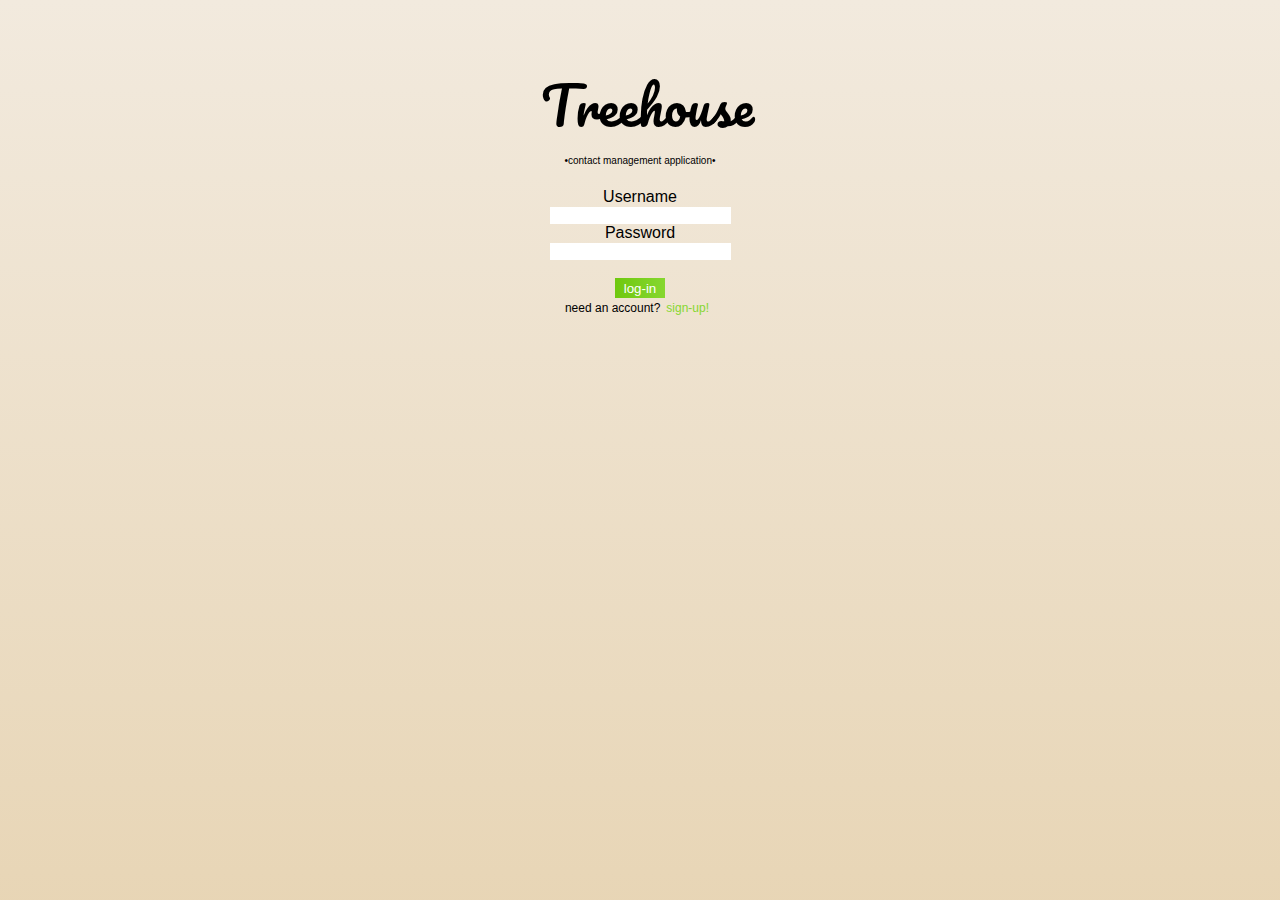
==== ContactManager/html/index.html @ a9398944 "Create index.html" ====
<!DOCTYPE html>
<html>
<head>
<link rel="preconnect" href="https://fonts.googleapis.com">
<link rel="preconnect" href="https://fonts.gstatic.com" crossorigin>
<link href="https://fonts.googleapis.com/css2?family=Noto+Emoji:wght@700&display=swap" rel="stylesheet">
<meta name="viewport" content="width=device-width, initial-scale=1">

<link href="https://fonts.googleapis.com/css2?family=Noto+Emoji:wght@500;700&family=Noto+Sans+Symbols+2&family=Pacifico&display=swap" rel="stylesheet">

<meta name="viewport" content="width=device-width, initial-scale=1">
<style>
body {
  font-family: "Lato", sans-serif;
    background: linear-gradient(#f2eade, #e7d4b3);
}

.mainNav{
    
}
.intro,
.intro a{
  color:#fff;
font-family: 'Noto Emoji', sans-serif;
font-family: 'Noto Sans Symbols 2', sans-serif;
}
/* customizable snowflake styling */
.snowflake {
  color: #fff;
  font-size: 2em;
font-family: 'Noto Emoji', sans-serif;
font-family: 'Noto Sans Symbols 2', sans-serif;

}
/* Demo Purpose Only*/
.demo {
  font-family: 'Raleway', sans-serif;
	color:#fff;
    display: block;
    margin: 0 auto;
    padding: 15px 0;
    text-align: center;
}
.demo a{
  font-family: 'Raleway', sans-serif;
color: #000;		
}
.sideLog {
  height: 100%;
  width: 100%;
  position: fixed;
  z-index: 5;
  top: 0;
  left: 0;
  background: linear-gradient(#f2eade, #e7d4b3);
  background-size: 100%;
  background-repeat: no-repeat;
  background-position: bottom;
  overflow-x: hidden;
  transition: 0.5s;
  padding-top: 60px;
}

.sideLog a {
  padding: 8px 8px 8px 32px;
  text-decoration: none;
  font-size: 25px;
  color: #818181;
  display: block;
  transition: 0.3s;
}

.sideLog a:hover {
  color: #f1f1f1;
}

.sideLog .closebtn {
  position: absolute;
  top: 0;
  right: 25px;
  font-size: 36px;
  margin-left: 50px;
}
#log {
  height: 100%;
  text-align: center;
  background-color: transparent;
  margin-top: 20px;
}
#sign {
  display: none;
  height: 100%;
  text-align: center;
  background-color: transparent;
  margin-top: 20px;
}

@media screen and (max-height: 450px) {
  .sidenLog {padding-top: 15px;}
  .sideLog a {font-size: 18px;}
}
</style>
</head>
<body>

<div class = "mainNav">
<div id="mySidenav" class="sideLog"><center>

  <h style = "font-family: 'Pacifico', cursive; text-align: center; font-size: 4vw; width: 50%"> &nbspTreehouse</h>
  <br>
  <label style = "font-size: 10px">•contact management application•</label>

<div id="log">
<form action="/action_page.php" style = "top:50%;">
  <label for="fname">Username</label><br>
  <input type="text" id="fname" name="fname" palceholder="" style = "border: 0px;"><br>
  <label for="lname">Password</label><br>
  <input type="text" id="lname" name="lname" placeholder="" style = "border: 0px;">
  <br>
  <br>
  <input type="submit"style ="background: linear-gradient(to right,#6fc80f,#86d72f); color: white; border: 0px; height: 20px; width: 50px;"  value="log-in">
  <br>
</form>
<label style = "font-size: 12px">need an account?</label><button style = "font-size: 12px; background-color: transparent; border: 0px; color:#86d72f;  " onclick="signFunction()">sign-up!</button>
</div>

<div id="sign">
<form action="/action_page.php">
  <label for="fname">Username</label><br>
  <input type="text" id="fname" name="fname" palceholder="" style = "border: 0px;"><br>
  <label for="lname">Password</label><br>
  <input type="text" id="lname" name="lname" placeholder="" style = "border: 0px;">
  <br>
  <br>
  <input type="submit"style ="background: linear-gradient(to right,#de1a18,#f8312f); color: white; border: 0px; height: 20px; width: 70px;"  value="sign-up">
  <br>
</form>
<label style = "font-size: 12px">already have an account?</label><button style = "font-size: 12px; background-color: transparent; border: 0px; color:#f8312f;  " onclick="logFunction()">log-in!</button>
</div>

</center>
</div>
</div>
<script>

function signFunction() {
  var x = document.getElementById("log");
  var y = document.getElementById("sign");
  if (x.style.display === "none") {
    x.style.display = "block";
  } else {
    x.style.display = "none";
    y.style.display = "block";
  }
}
function logFunction() {
  var x = document.getElementById("sign");
  var y = document.getElementById("log");
  if (x.style.display === "none") {
    x.style.display = "block";
  } else {
    x.style.display = "none";
    y.style.display = "block";
  }
}
</script>
   
</body>
</html>
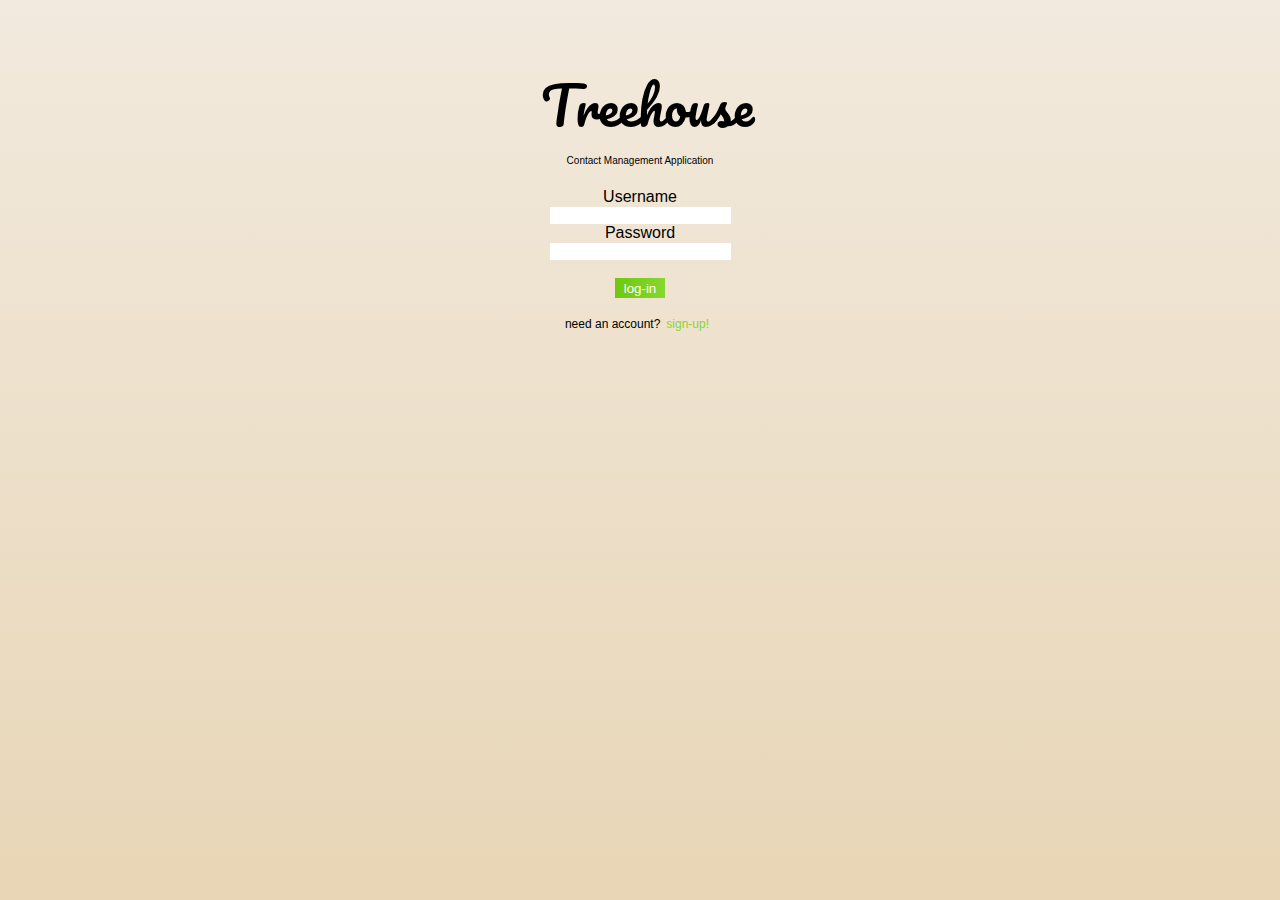
==== commit 65e30f53: "Add files via upload" ====
--- a/ContactManager/html/index.html
+++ b/ContactManager/html/index.html
@@ -108,31 +108,44 @@
 
   <h style = "font-family: 'Pacifico', cursive; text-align: center; font-size: 4vw; width: 50%"> &nbspTreehouse</h>
   <br>
-  <label style = "font-size: 10px">•contact management application•</label>
+  <label style = "font-size: 10px">Contact Management Application</label>
 
 <div id="log">
-<form action="/action_page.php" style = "top:50%;">
-  <label for="fname">Username</label><br>
-  <input type="text" id="fname" name="fname" palceholder="" style = "border: 0px;"><br>
-  <label for="lname">Password</label><br>
-  <input type="text" id="lname" name="lname" placeholder="" style = "border: 0px;">
-  <br>
-  <br>
-  <input type="submit"style ="background: linear-gradient(to right,#6fc80f,#86d72f); color: white; border: 0px; height: 20px; width: 50px;"  value="log-in">
-  <br>
+<form onsubmit = "return false", style = "top:50%;">
+  <label for="username">Username</label><br>
+  <input type="text" id="username" name="username" palceholder="" style = "border: 0px;"><br>
+  <label for="password">Password</label><br>
+  <input type="password" id="password" name="password" placeholder="" style = "border: 0px;">
+  <br>
+  <br>
+  <input type="submit" onclick = "doLogin()" style ="background: linear-gradient(to right,#6fc80f,#86d72f); color: white; border: 0px; height: 20px; width: 50px;"  value="log-in">
+
+  <p><span id="loginResult"></span></p>
+
 </form>
 <label style = "font-size: 12px">need an account?</label><button style = "font-size: 12px; background-color: transparent; border: 0px; color:#86d72f;  " onclick="signFunction()">sign-up!</button>
 </div>
 
 <div id="sign">
-<form action="/action_page.php">
-  <label for="fname">Username</label><br>
-  <input type="text" id="fname" name="fname" palceholder="" style = "border: 0px;"><br>
-  <label for="lname">Password</label><br>
-  <input type="text" id="lname" name="lname" placeholder="" style = "border: 0px;">
-  <br>
-  <br>
-  <input type="submit"style ="background: linear-gradient(to right,#de1a18,#f8312f); color: white; border: 0px; height: 20px; width: 70px;"  value="sign-up">
+<form>
+  <label for="usernameR">Username</label><br>
+  <input type="text" id="usernameR" name="usernameR" palceholder="" style = "border: 0px;" required><br>
+  <label for="passwordR">Password</label><br>
+  <input type="password" id="passwordR" name="passwordR" placeholder="" style = "border: 0px;" required>
+  <br>
+  <label for="first_nameR">First Name</label><br>
+  <input type="text" id="first_nameR" name="first_nameR" palceholder="" style = "border: 0px;" required><br>
+  <label for="last_nameR">Last Name</label><br>
+  <input type="text" id="last_nameR" name="last_nameR" palceholder="" style = "border: 0px;" required><br>
+  <label for="phone_numR">Phone</label><br>
+  <input type="text" id="phone_numR" name="phone_numR" palceholder="" style = "border: 0px;" required><br>
+  <label for="emailR">Email</label><br>
+  <input type="email" id="emailR" name="emailR" palceholder="" style = "border: 0px;" required><br>
+  <label for="addressR">Address</label><br>
+  <input type="text" id="addressR" name="addressR" palceholder="" style = "border: 0px;" required><br>
+  <br>
+  <input type="submit" onclick = "doRegister()" style ="background: linear-gradient(to right,#de1a18,#f8312f); color: white; border: 0px; height: 20px; width: 70px;"  value="sign-up">
+  <span id="registerResult"></span>
   <br>
 </form>
 <label style = "font-size: 12px">already have an account?</label><button style = "font-size: 12px; background-color: transparent; border: 0px; color:#f8312f;  " onclick="logFunction()">log-in!</button>
@@ -163,7 +176,138 @@
     y.style.display = "block";
   }
 }
+
+function doLogin()
+{
+  idCookie = 0;
+  // firstName = "";
+  // lastName = "";
+  
+  let username = document.getElementById("username").value;
+  let password = document.getElementById("password").value;
+  
+  document.getElementById("loginResult").innerHTML = "";
+
+  let tmp = {username:username,password:password};
+
+  var jsonPayload = JSON.stringify( tmp );
+  
+  let url = 'http://cop4331-8.xyz/API/Login.php';
+
+  let xhr = new XMLHttpRequest();
+  xhr.open("POST", url, true);
+  xhr.setRequestHeader("Content-type", "application/json; charset=UTF-8");
+  try
+  {
+    xhr.onreadystatechange = function() 
+    {
+      if (this.readyState == 4 && this.status == 200) 
+      {
+        let jsonObject = JSON.parse( xhr.responseText );
+        id = jsonObject.id;
+    
+        if( id < 1 )
+        {   
+          document.getElementById("loginResult").innerHTML = "User/Password combination incorrect";
+          return;
+        }
+
+        saveCookie();
+  
+        window.location.href = "treehouse.php";
+      }
+    };
+    xhr.send(jsonPayload);
+  }
+  catch(err)
+  {
+    document.getElementById("loginResult").innerHTML = err.message;
+  }
+}
+
+function saveCookie()
+{
+  let minutes = 20;
+  let date = new Date();
+  date.setTime(date.getTime()+(minutes*60*1000)); 
+  document.cookie = "idCookie=" + id + ";expires=" + date.toGMTString(); 
+}
+
+function readCookie()
+{
+  idCookie = -1;
+  let data = document.cookie;
+  let splits = data.split(";");
+  for(var i = 0; i < splits.length; i++) 
+  {
+    let thisOne = splits[i].trim();
+    let tokens = thisOne.split("=");
+    
+    if( tokens[0] == "idCookie" )
+    {
+      idCookie = parseInt( tokens[1].trim() );
+    }
+  }
+  
+  if( idCookie < 0 )
+  {
+    window.location.href = "index.html";
+  }
+  else
+  {
+    // document.getElementById("username").innerHTML = "Logged in as " + firstName + " " + lastName;
+  }
+}
+
+function doRegister()
+{ 
+  let username = document.getElementById("usernameR").value;
+  let password = document.getElementById("passwordR").value;
+  let first_name = document.getElementById("first_nameR").value;
+  let last_name = document.getElementById("last_nameR").value;
+  let phone_num = document.getElementById("phone_numR").value;
+  let email = document.getElementById("emailR").value;
+  let address = document.getElementById("addressR").value;
+  
+  document.getElementById("registerResult").innerHTML = "";
+
+  let tmp = {username:username,password:password,first_name:first_name,last_name:last_name,phone_num:phone_num,email:email,address:address};
+
+  var jsonPayload = JSON.stringify( tmp );
+
+  let url = 'http://cop4331-8.xyz/API/Register.php';
+
+  let xhr = new XMLHttpRequest();
+  xhr.open("POST", url, true);
+  xhr.setRequestHeader("Content-type", "application/json; charset=UTF-8");
+  try
+  {
+    xhr.onreadystatechange = function() 
+    {
+      if (this.readyState == 4 && this.status == 200) 
+      {
+        let jsonObject = JSON.parse( xhr.responseText );
+        uid = jsonObject.id;
+        console.log(uid);
+
+        if( uid > 0 )
+        {   
+          document.getElementById("registerResult").innerHTML = "User Already Exists";
+          return;
+        }
+
+        window.location.href = "index.html";
+      }
+    };
+    xhr.send(jsonPayload);
+  }
+  catch(err)
+  {
+    document.getElementById("loginResult").innerHTML = err.message;
+  }
+}
+
 </script>
    
 </body>
-</html> 
+</html> 